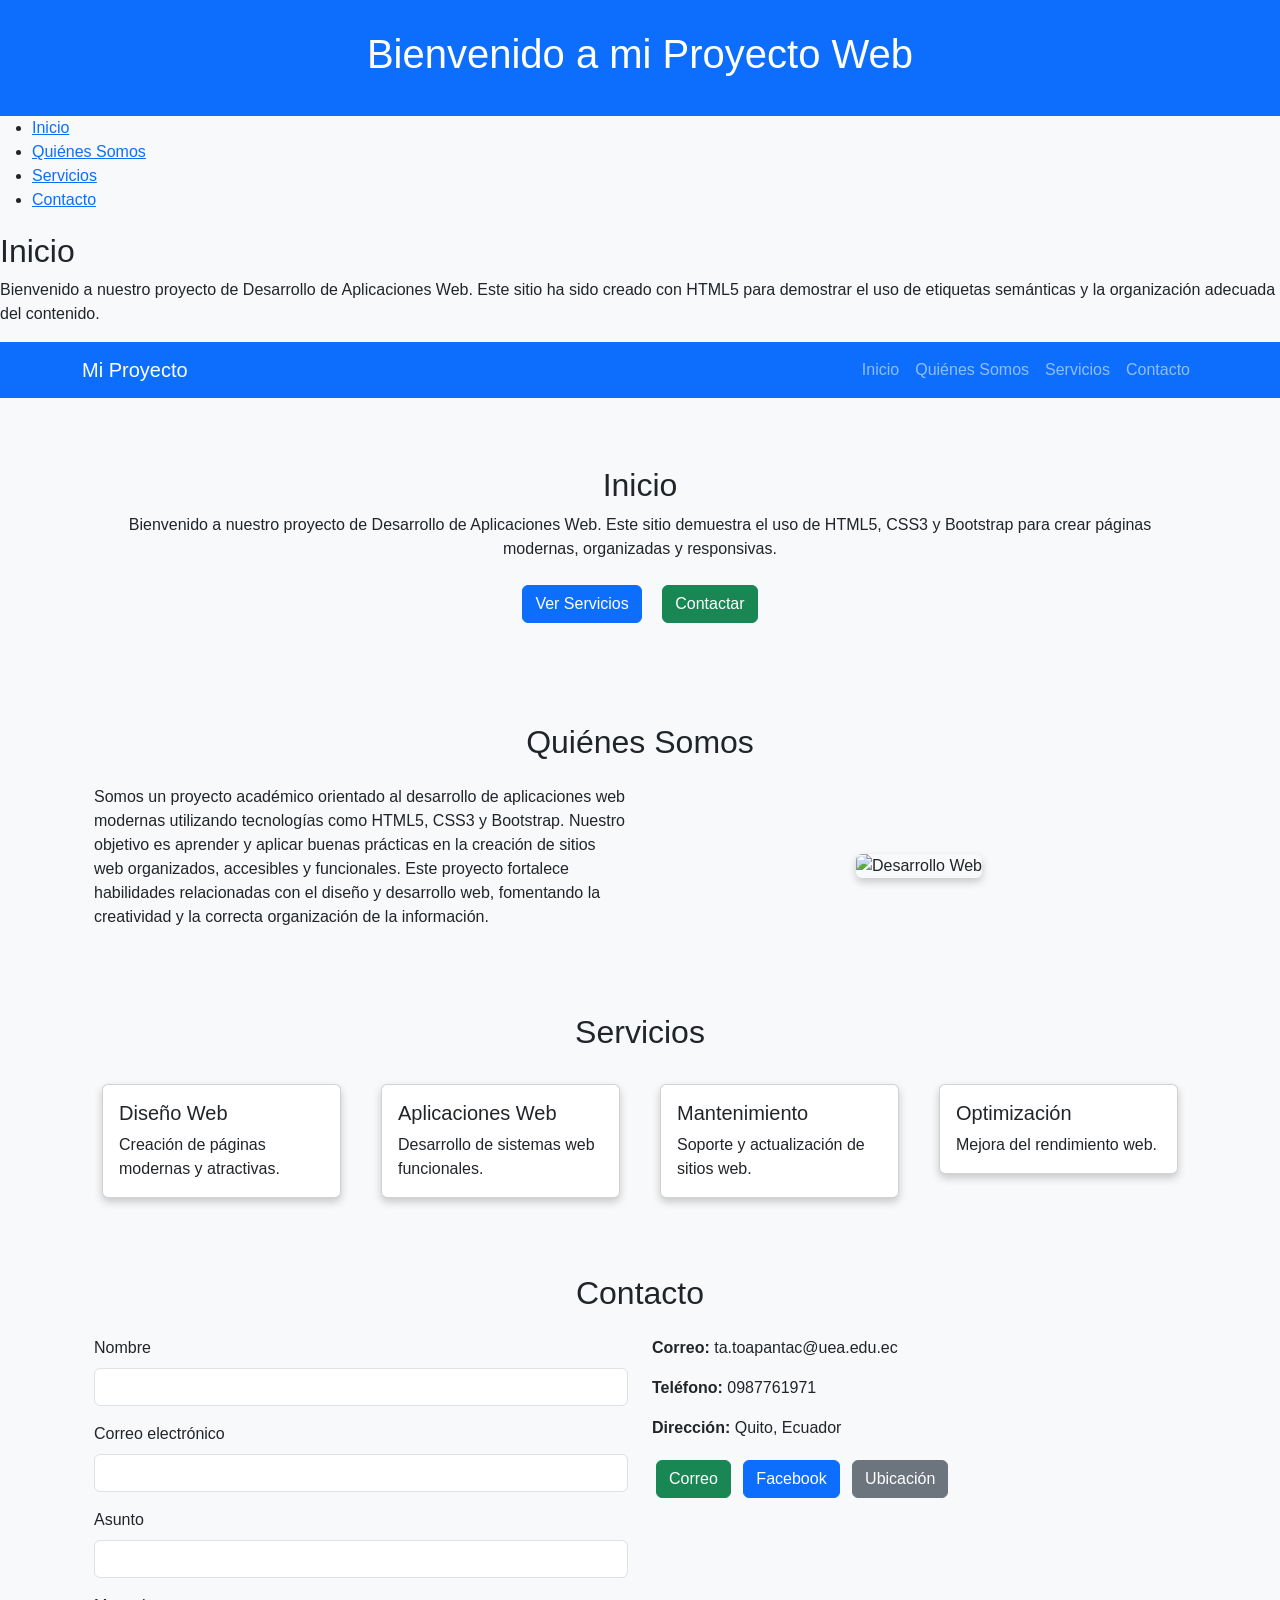
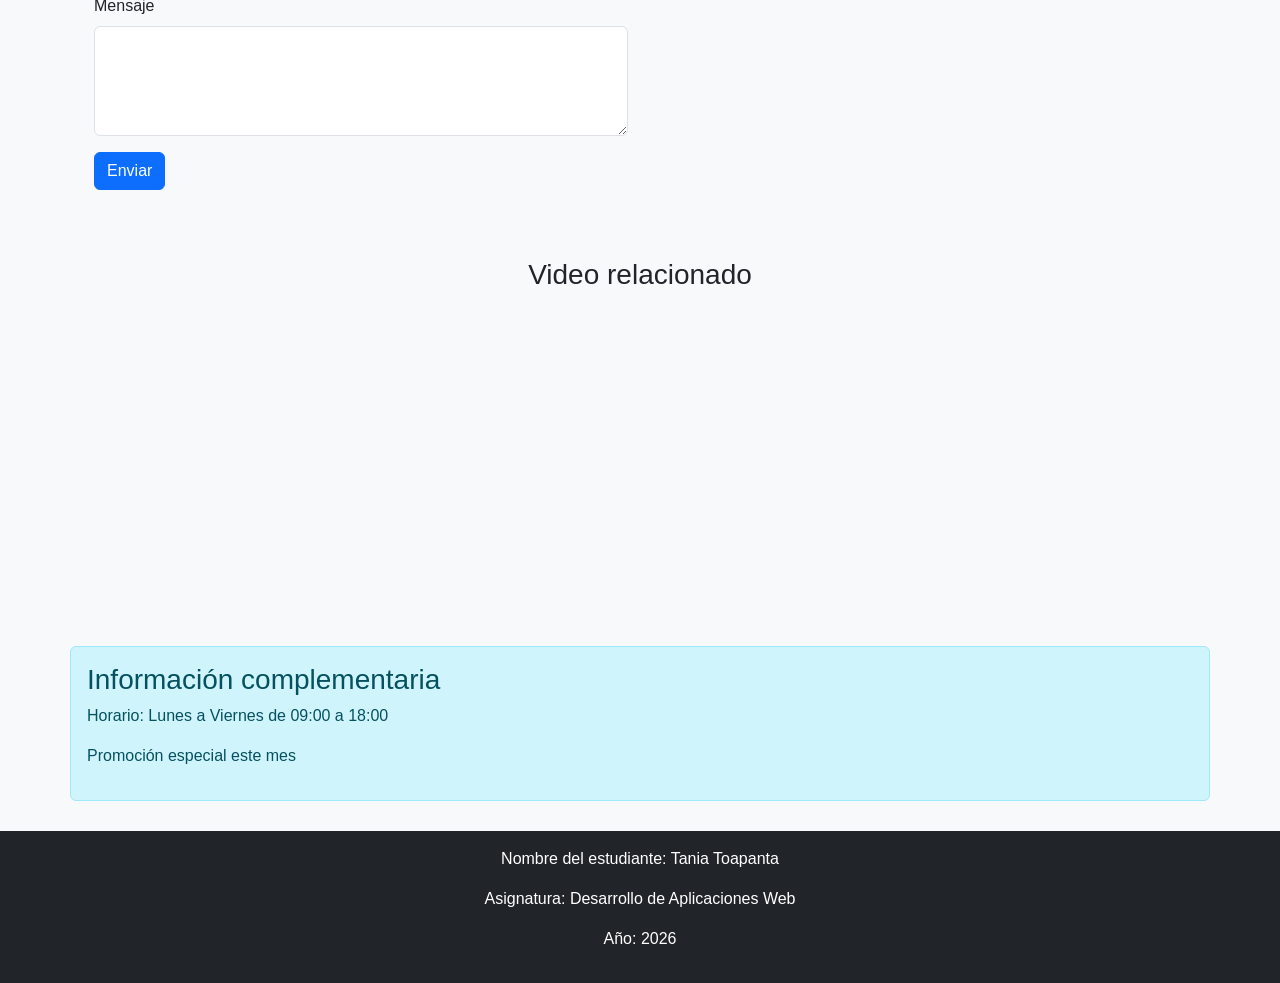
==== index.html @ 62715b33 "Agregar video, aside y footer" ====
<!DOCTYPE html>
<html lang="es">
<head>
    <meta charset="UTF-8">
    <meta name="viewport" content="width=device-width, initial-scale=1.0">
    <title>Desarrollo de Aplicaciones Web</title>

    <!-- Bootstrap CDN -->
    <link href="https://cdn.jsdelivr.net/npm/bootstrap@5.3.3/dist/css/bootstrap.min.css" rel="stylesheet">

    <style>
        body {
            background-color: #f8f9fa;
            font-family: Arial, sans-serif;
        }

        header {
            background-color: #0d6efd;
            color: white;
            text-align: center;
            padding: 30px;
        }

        section {
            margin-top: 20px;
        }

        .sombra {
            box-shadow: 0px 4px 8px rgba(0,0,0,0.2);
        }

        footer {
            margin-top: 30px;
        }

        @media (max-width: 768px) {
            h1 {
                font-size: 1.8rem;
            }

            iframe {
                width: 100%;
                height: auto;
            }
        }
    </style>

</head>

<body>

    <header>
        <h1>Bienvenido a mi Proyecto Web</h1>
    </header>

    <nav>
        <ul>
            <li><a href="#inicio">Inicio</a></li>
            <li><a href="#quienes">Quiénes Somos</a></li>
            <li><a href="#servicios">Servicios</a></li>
            <li><a href="#contacto">Contacto</a></li>
        </ul>
    </nav>

    <main>

        <section id="inicio">
            <h2>Inicio</h2>
            <p>
                Bienvenido a nuestro proyecto de Desarrollo de Aplicaciones Web.
                Este sitio ha sido creado con HTML5 para demostrar el uso de
                etiquetas semánticas y la organización adecuada del contenido.
            </p>
        </section>

    </main>

</body>
</html>
<nav class="navbar navbar-expand-lg navbar-dark bg-primary">
    <div class="container">

        <a class="navbar-brand" href="#">Mi Proyecto</a>

        <button class="navbar-toggler" type="button"
                data-bs-toggle="collapse"
                data-bs-target="#menu">
            <span class="navbar-toggler-icon"></span>
        </button>

        <div class="collapse navbar-collapse" id="menu">

            <ul class="navbar-nav ms-auto">

                <li class="nav-item">
                    <a class="nav-link" href="#inicio">Inicio</a>
                </li>

                <li class="nav-item">
                    <a class="nav-link" href="#quienes">Quiénes Somos</a>
                </li>

                <li class="nav-item">
                    <a class="nav-link" href="#servicios">Servicios</a>
                </li>

                <li class="nav-item">
                    <a class="nav-link" href="#contacto">Contacto</a>
                </li>

            </ul>

        </div>

    </div>
</nav>
<section id="inicio" class="container text-center p-5">

    <h2>Inicio</h2>

    <p>
        Bienvenido a nuestro proyecto de Desarrollo de Aplicaciones Web.
        Este sitio demuestra el uso de HTML5, CSS3 y Bootstrap para crear
        páginas modernas, organizadas y responsivas.
    </p>

    <a href="#servicios" class="btn btn-primary m-2">
        Ver Servicios
    </a>

    <a href="#contacto" class="btn btn-success m-2">
        Contactar
    </a>

</section>
<section id="quienes" class="container p-4">

    <h2 class="text-center mb-4">Quiénes Somos</h2>

    <div class="row align-items-center">

        <div class="col-md-6">

            <article>

                <p>
                    Somos un proyecto académico orientado al desarrollo de
                    aplicaciones web modernas utilizando tecnologías como
                    HTML5, CSS3 y Bootstrap. Nuestro objetivo es aprender
                    y aplicar buenas prácticas en la creación de sitios web
                    organizados, accesibles y funcionales. Este proyecto
                    fortalece habilidades relacionadas con el diseño y
                    desarrollo web, fomentando la creatividad y la correcta
                    organización de la información.
                </p>

            </article>

        </div>

        <div class="col-md-6 text-center">

            <img src="https://images.unsplash.com/photo-1461749280684-dccba630e2f6"
                 alt="Desarrollo Web"
                 class="img-fluid rounded sombra">

        </div>

    </div>

</section>
<section id="servicios" class="container p-4">

    <h2 class="text-center mb-4">Servicios</h2>

    <div class="row">

        <div class="col-md-3">
            <div class="card sombra m-2">
                <div class="card-body">
                    <h5 class="card-title">Diseño Web</h5>
                    <p class="card-text">Creación de páginas modernas y atractivas.</p>
                </div>
            </div>
        </div>

        <div class="col-md-3">
            <div class="card sombra m-2">
                <div class="card-body">
                    <h5 class="card-title">Aplicaciones Web</h5>
                    <p class="card-text">Desarrollo de sistemas web funcionales.</p>
                </div>
            </div>
        </div>

        <div class="col-md-3">
            <div class="card sombra m-2">
                <div class="card-body">
                    <h5 class="card-title">Mantenimiento</h5>
                    <p class="card-text">Soporte y actualización de sitios web.</p>
                </div>
            </div>
        </div>

        <div class="col-md-3">
            <div class="card sombra m-2">
                <div class="card-body">
                    <h5 class="card-title">Optimización</h5>
                    <p class="card-text">Mejora del rendimiento web.</p>
                </div>
            </div>
        </div>

    </div>

</section>
<section id="contacto" class="container p-4">

    <h2 class="text-center mb-4">Contacto</h2>

    <div class="row">

        <div class="col-md-6">

            <form>

                <div class="mb-3">
                    <label class="form-label">Nombre</label>
                    <input type="text" class="form-control">
                </div>

                <div class="mb-3">
                    <label class="form-label">Correo electrónico</label>
                    <input type="email" class="form-control">
                </div>

                <div class="mb-3">
                    <label class="form-label">Asunto</label>
                    <input type="text" class="form-control">
                </div>

                <div class="mb-3">
                    <label class="form-label">Mensaje</label>
                    <textarea class="form-control" rows="4"></textarea>
                </div>

                <button class="btn btn-primary">Enviar</button>

            </form>

        </div>

        <div class="col-md-6">

            <p><strong>Correo:</strong> ta.toapantac@uea.edu.ec</p>
            <p><strong>Teléfono:</strong> 0987761971</p>
            <p><strong>Dirección:</strong> Quito, Ecuador</p>

            <a class="btn btn-success m-1" href="mailto:ta.toapantac@uea.edu.ec">Correo</a>
            <a class="btn btn-primary m-1" href="https://facebook.com" target="_blank">Facebook</a>
            <a class="btn btn-secondary m-1" href="https://maps.google.com" target="_blank">Ubicación</a>

        </div>

    </div>

</section>
<section class="container p-4">

    <h3 class="text-center">Video relacionado</h3>

    <div class="text-center">

        <iframe width="560" height="315"
            src="https://www.youtube.com/embed/UB1O30fR-EE"
            allowfullscreen>
        </iframe>

    </div>

</section>

<aside class="container alert alert-info">
    <h3>Información complementaria</h3>
    <p>Horario: Lunes a Viernes de 09:00 a 18:00</p>
    <p>Promoción especial este mes</p>
</aside>

<footer class="bg-dark text-white text-center p-3">
    <p>Nombre del estudiante: Tania Toapanta</p>
    <p>Asignatura: Desarrollo de Aplicaciones Web</p>
    <p>Año: 2026</p>
</footer>
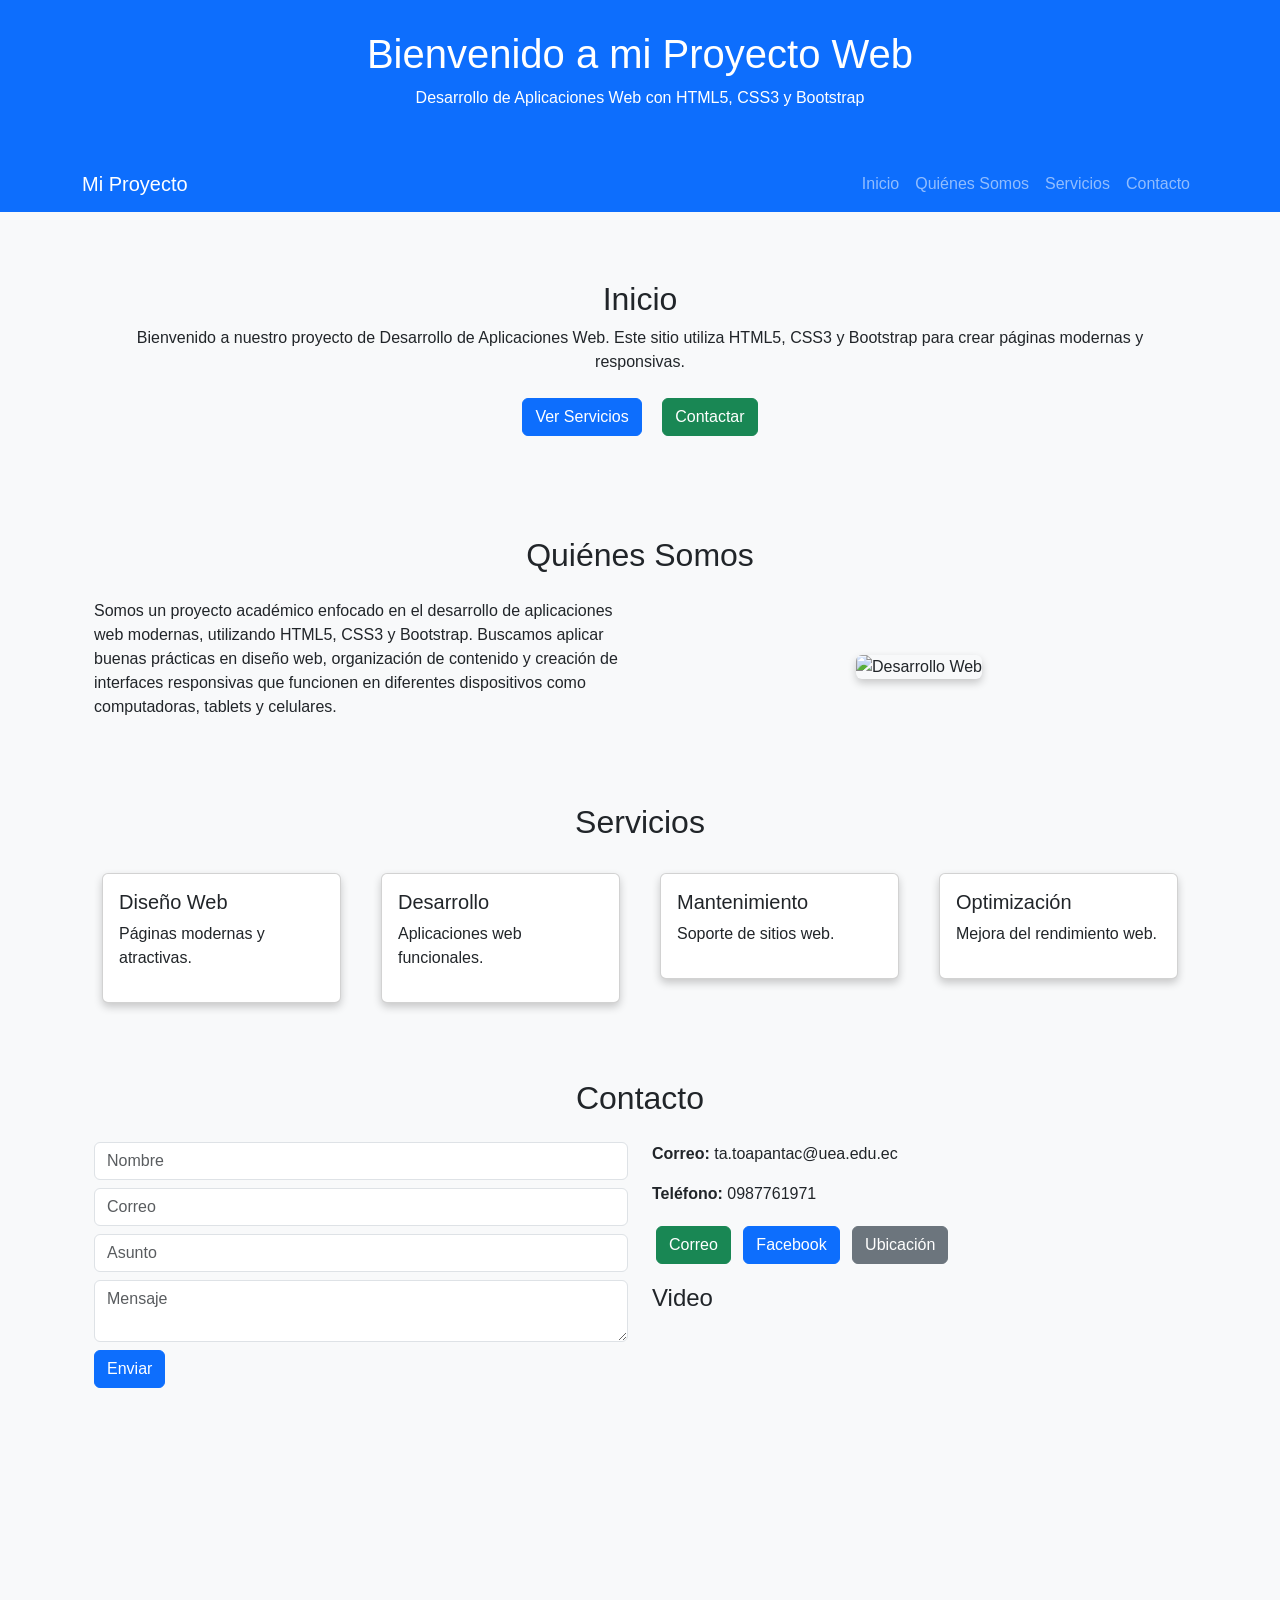
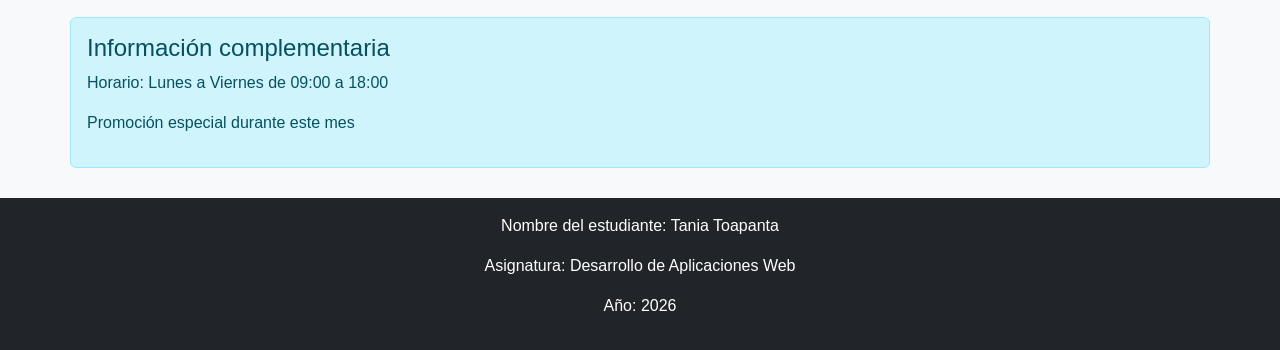
==== commit c9b607b1: "Cambios agregados" ====
--- a/index.html
+++ b/index.html
@@ -29,6 +29,11 @@
             box-shadow: 0px 4px 8px rgba(0,0,0,0.2);
         }
 
+        .card:hover {
+            transform: scale(1.03);
+            transition: 0.3s;
+        }
+
         footer {
             margin-top: 30px;
         }
@@ -44,52 +49,27 @@
             }
         }
     </style>
-
 </head>
 
 <body>
 
-    <header>
-        <h1>Bienvenido a mi Proyecto Web</h1>
-    </header>
-
-    <nav>
-        <ul>
-            <li><a href="#inicio">Inicio</a></li>
-            <li><a href="#quienes">Quiénes Somos</a></li>
-            <li><a href="#servicios">Servicios</a></li>
-            <li><a href="#contacto">Contacto</a></li>
-        </ul>
-    </nav>
-
-    <main>
-
-        <section id="inicio">
-            <h2>Inicio</h2>
-            <p>
-                Bienvenido a nuestro proyecto de Desarrollo de Aplicaciones Web.
-                Este sitio ha sido creado con HTML5 para demostrar el uso de
-                etiquetas semánticas y la organización adecuada del contenido.
-            </p>
-        </section>
-
-    </main>
-
-</body>
-</html>
+<!-- HEADER -->
+<header>
+    <h1>Bienvenido a mi Proyecto Web</h1>
+    <p>Desarrollo de Aplicaciones Web con HTML5, CSS3 y Bootstrap</p>
+</header>
+
+<!-- NAVBAR -->
 <nav class="navbar navbar-expand-lg navbar-dark bg-primary">
     <div class="container">
 
         <a class="navbar-brand" href="#">Mi Proyecto</a>
 
-        <button class="navbar-toggler" type="button"
-                data-bs-toggle="collapse"
-                data-bs-target="#menu">
+        <button class="navbar-toggler" type="button" data-bs-toggle="collapse" data-bs-target="#menu">
             <span class="navbar-toggler-icon"></span>
         </button>
 
         <div class="collapse navbar-collapse" id="menu">
-
             <ul class="navbar-nav ms-auto">
 
                 <li class="nav-item">
@@ -109,68 +89,52 @@
                 </li>
 
             </ul>
-
         </div>
 
     </div>
 </nav>
+
+<main>
+
+<!-- INICIO -->
 <section id="inicio" class="container text-center p-5">
-
     <h2>Inicio</h2>
 
     <p>
         Bienvenido a nuestro proyecto de Desarrollo de Aplicaciones Web.
-        Este sitio demuestra el uso de HTML5, CSS3 y Bootstrap para crear
-        páginas modernas, organizadas y responsivas.
+        Este sitio utiliza HTML5, CSS3 y Bootstrap para crear páginas modernas y responsivas.
     </p>
 
-    <a href="#servicios" class="btn btn-primary m-2">
-        Ver Servicios
-    </a>
-
-    <a href="#contacto" class="btn btn-success m-2">
-        Contactar
-    </a>
-
-</section>
+    <a href="#servicios" class="btn btn-primary m-2">Ver Servicios</a>
+    <a href="#contacto" class="btn btn-success m-2">Contactar</a>
+</section>
+
+<!-- QUIÉNES SOMOS -->
 <section id="quienes" class="container p-4">
-
     <h2 class="text-center mb-4">Quiénes Somos</h2>
 
     <div class="row align-items-center">
 
         <div class="col-md-6">
-
-            <article>
-
-                <p>
-                    Somos un proyecto académico orientado al desarrollo de
-                    aplicaciones web modernas utilizando tecnologías como
-                    HTML5, CSS3 y Bootstrap. Nuestro objetivo es aprender
-                    y aplicar buenas prácticas en la creación de sitios web
-                    organizados, accesibles y funcionales. Este proyecto
-                    fortalece habilidades relacionadas con el diseño y
-                    desarrollo web, fomentando la creatividad y la correcta
-                    organización de la información.
-                </p>
-
-            </article>
-
+            <p>
+                Somos un proyecto académico enfocado en el desarrollo de aplicaciones web modernas,
+                utilizando HTML5, CSS3 y Bootstrap. Buscamos aplicar buenas prácticas en diseño web,
+                organización de contenido y creación de interfaces responsivas que funcionen en
+                diferentes dispositivos como computadoras, tablets y celulares.
+            </p>
         </div>
 
         <div class="col-md-6 text-center">
-
             <img src="https://images.unsplash.com/photo-1461749280684-dccba630e2f6"
-                 alt="Desarrollo Web"
-                 class="img-fluid rounded sombra">
-
-        </div>
-
-    </div>
-
-</section>
+                 class="img-fluid rounded sombra"
+                 alt="Desarrollo Web">
+        </div>
+
+    </div>
+</section>
+
+<!-- SERVICIOS -->
 <section id="servicios" class="container p-4">
-
     <h2 class="text-center mb-4">Servicios</h2>
 
     <div class="row">
@@ -178,44 +142,44 @@
         <div class="col-md-3">
             <div class="card sombra m-2">
                 <div class="card-body">
-                    <h5 class="card-title">Diseño Web</h5>
-                    <p class="card-text">Creación de páginas modernas y atractivas.</p>
-                </div>
-            </div>
-        </div>
-
-        <div class="col-md-3">
-            <div class="card sombra m-2">
-                <div class="card-body">
-                    <h5 class="card-title">Aplicaciones Web</h5>
-                    <p class="card-text">Desarrollo de sistemas web funcionales.</p>
-                </div>
-            </div>
-        </div>
-
-        <div class="col-md-3">
-            <div class="card sombra m-2">
-                <div class="card-body">
-                    <h5 class="card-title">Mantenimiento</h5>
-                    <p class="card-text">Soporte y actualización de sitios web.</p>
-                </div>
-            </div>
-        </div>
-
-        <div class="col-md-3">
-            <div class="card sombra m-2">
-                <div class="card-body">
-                    <h5 class="card-title">Optimización</h5>
-                    <p class="card-text">Mejora del rendimiento web.</p>
-                </div>
-            </div>
-        </div>
-
-    </div>
-
-</section>
+                    <h5>Diseño Web</h5>
+                    <p>Páginas modernas y atractivas.</p>
+                </div>
+            </div>
+        </div>
+
+        <div class="col-md-3">
+            <div class="card sombra m-2">
+                <div class="card-body">
+                    <h5>Desarrollo</h5>
+                    <p>Aplicaciones web funcionales.</p>
+                </div>
+            </div>
+        </div>
+
+        <div class="col-md-3">
+            <div class="card sombra m-2">
+                <div class="card-body">
+                    <h5>Mantenimiento</h5>
+                    <p>Soporte de sitios web.</p>
+                </div>
+            </div>
+        </div>
+
+        <div class="col-md-3">
+            <div class="card sombra m-2">
+                <div class="card-body">
+                    <h5>Optimización</h5>
+                    <p>Mejora del rendimiento web.</p>
+                </div>
+            </div>
+        </div>
+
+    </div>
+</section>
+
+<!-- CONTACTO -->
 <section id="contacto" class="container p-4">
-
     <h2 class="text-center mb-4">Contacto</h2>
 
     <div class="row">
@@ -224,25 +188,10 @@
 
             <form>
 
-                <div class="mb-3">
-                    <label class="form-label">Nombre</label>
-                    <input type="text" class="form-control">
-                </div>
-
-                <div class="mb-3">
-                    <label class="form-label">Correo electrónico</label>
-                    <input type="email" class="form-control">
-                </div>
-
-                <div class="mb-3">
-                    <label class="form-label">Asunto</label>
-                    <input type="text" class="form-control">
-                </div>
-
-                <div class="mb-3">
-                    <label class="form-label">Mensaje</label>
-                    <textarea class="form-control" rows="4"></textarea>
-                </div>
+                <input class="form-control mb-2" placeholder="Nombre">
+                <input class="form-control mb-2" placeholder="Correo">
+                <input class="form-control mb-2" placeholder="Asunto">
+                <textarea class="form-control mb-2" placeholder="Mensaje"></textarea>
 
                 <button class="btn btn-primary">Enviar</button>
 
@@ -254,40 +203,40 @@
 
             <p><strong>Correo:</strong> ta.toapantac@uea.edu.ec</p>
             <p><strong>Teléfono:</strong> 0987761971</p>
-            <p><strong>Dirección:</strong> Quito, Ecuador</p>
 
             <a class="btn btn-success m-1" href="mailto:ta.toapantac@uea.edu.ec">Correo</a>
             <a class="btn btn-primary m-1" href="https://facebook.com" target="_blank">Facebook</a>
             <a class="btn btn-secondary m-1" href="https://maps.google.com" target="_blank">Ubicación</a>
 
-        </div>
-
-    </div>
-
-</section>
-<section class="container p-4">
-
-    <h3 class="text-center">Video relacionado</h3>
-
-    <div class="text-center">
-
-        <iframe width="560" height="315"
-            src="https://www.youtube.com/embed/UB1O30fR-EE"
-            allowfullscreen>
-        </iframe>
-
-    </div>
-
-</section>
-
-<aside class="container alert alert-info">
-    <h3>Información complementaria</h3>
+            <h4 class="mt-3">Video</h4>
+
+            <iframe width="100%" height="250"
+                src="https://www.youtube.com/embed/UB1O30fR-EE"
+                allowfullscreen>
+            </iframe>
+
+        </div>
+
+    </div>
+</section>
+
+</main>
+
+<!-- ASIDE -->
+<aside class="container alert alert-info mt-3">
+    <h4>Información complementaria</h4>
     <p>Horario: Lunes a Viernes de 09:00 a 18:00</p>
-    <p>Promoción especial este mes</p>
+    <p>Promoción especial durante este mes</p>
 </aside>
 
+<!-- FOOTER -->
 <footer class="bg-dark text-white text-center p-3">
     <p>Nombre del estudiante: Tania Toapanta</p>
     <p>Asignatura: Desarrollo de Aplicaciones Web</p>
     <p>Año: 2026</p>
 </footer>
+
+<script src="https://cdn.jsdelivr.net/npm/bootstrap@5.3.3/dist/js/bootstrap.bundle.min.js"></script>
+
+</body>
+</html>
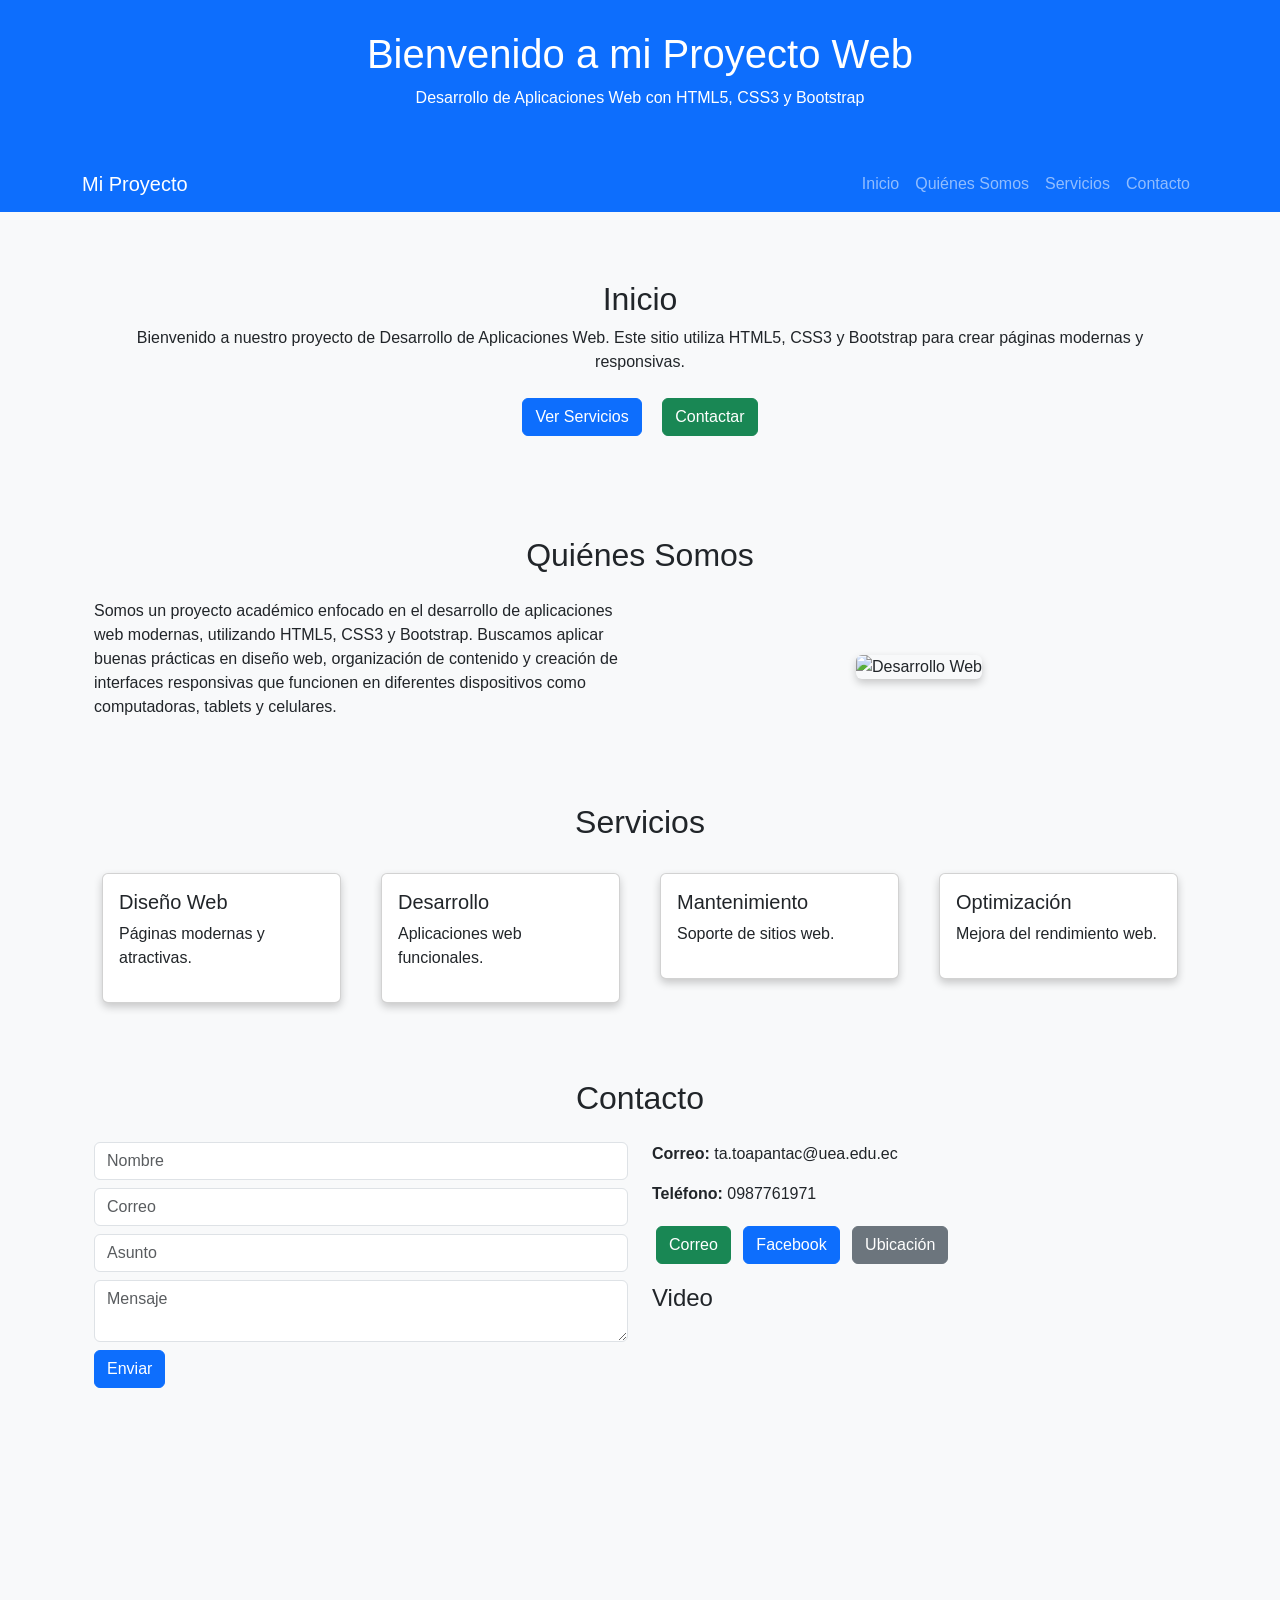
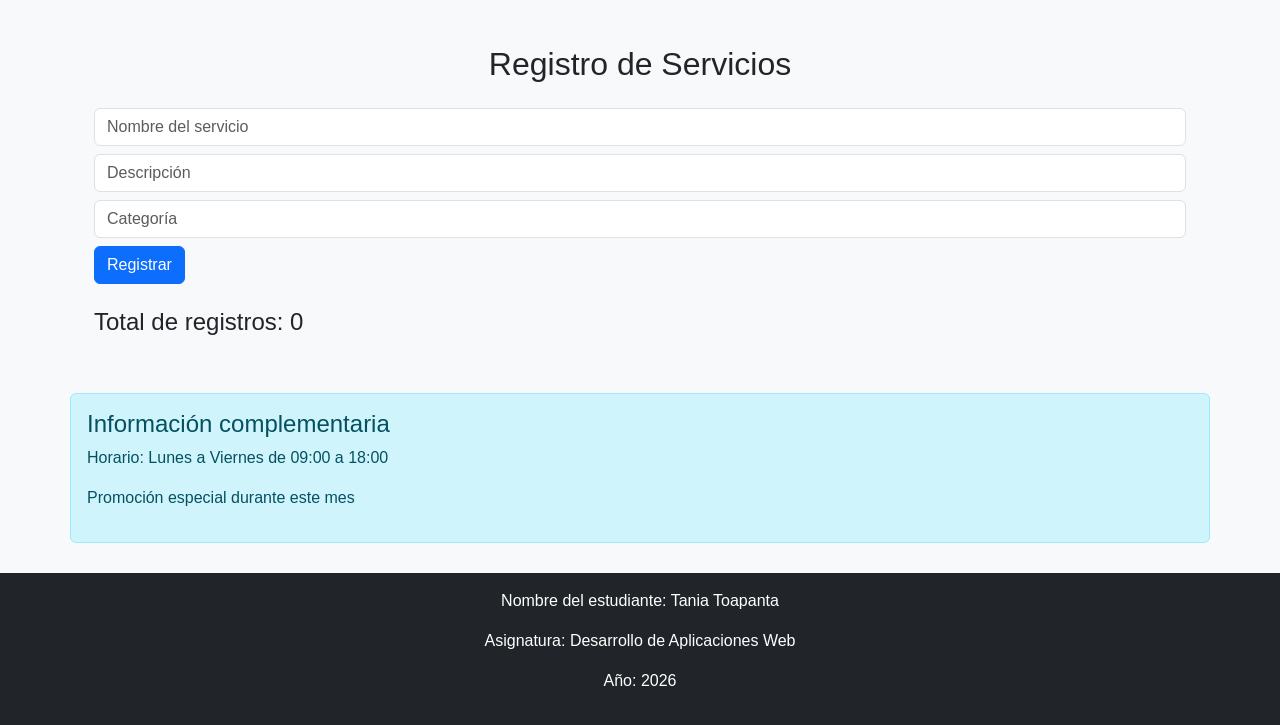
==== commit 01e966dc: "Se crea archivo JavaScript externo" ====
--- a/index.html
+++ b/index.html
@@ -220,6 +220,44 @@
     </div>
 </section>
 
+<!-- REGISTRO DE SERVICIOS -->
+<section class="container p-4">
+    <h2 class="text-center mb-4">Registro de Servicios</h2>
+
+    <form id="formServicio">
+
+        <input type="text"
+               id="nombre"
+               class="form-control mb-2"
+               placeholder="Nombre del servicio">
+
+        <input type="text"
+               id="descripcion"
+               class="form-control mb-2"
+               placeholder="Descripción">
+
+        <input type="text"
+               id="categoria"
+               class="form-control mb-2"
+               placeholder="Categoría">
+
+        <button class="btn btn-primary">
+            Registrar
+        </button>
+
+    </form>
+
+    <div id="mensaje" class="mt-3"></div>
+
+    <h4 class="mt-4">
+        Total de registros:
+        <span id="total">0</span>
+    </h4>
+
+    <div id="listaServicios" class="mt-3"></div>
+
+</section>
+
 </main>
 
 <!-- ASIDE -->
@@ -238,5 +276,7 @@
 
 <script src="https://cdn.jsdelivr.net/npm/bootstrap@5.3.3/dist/js/bootstrap.bundle.min.js"></script>
 
+<script src="script.js"></script>
+
 </body>
 </html>
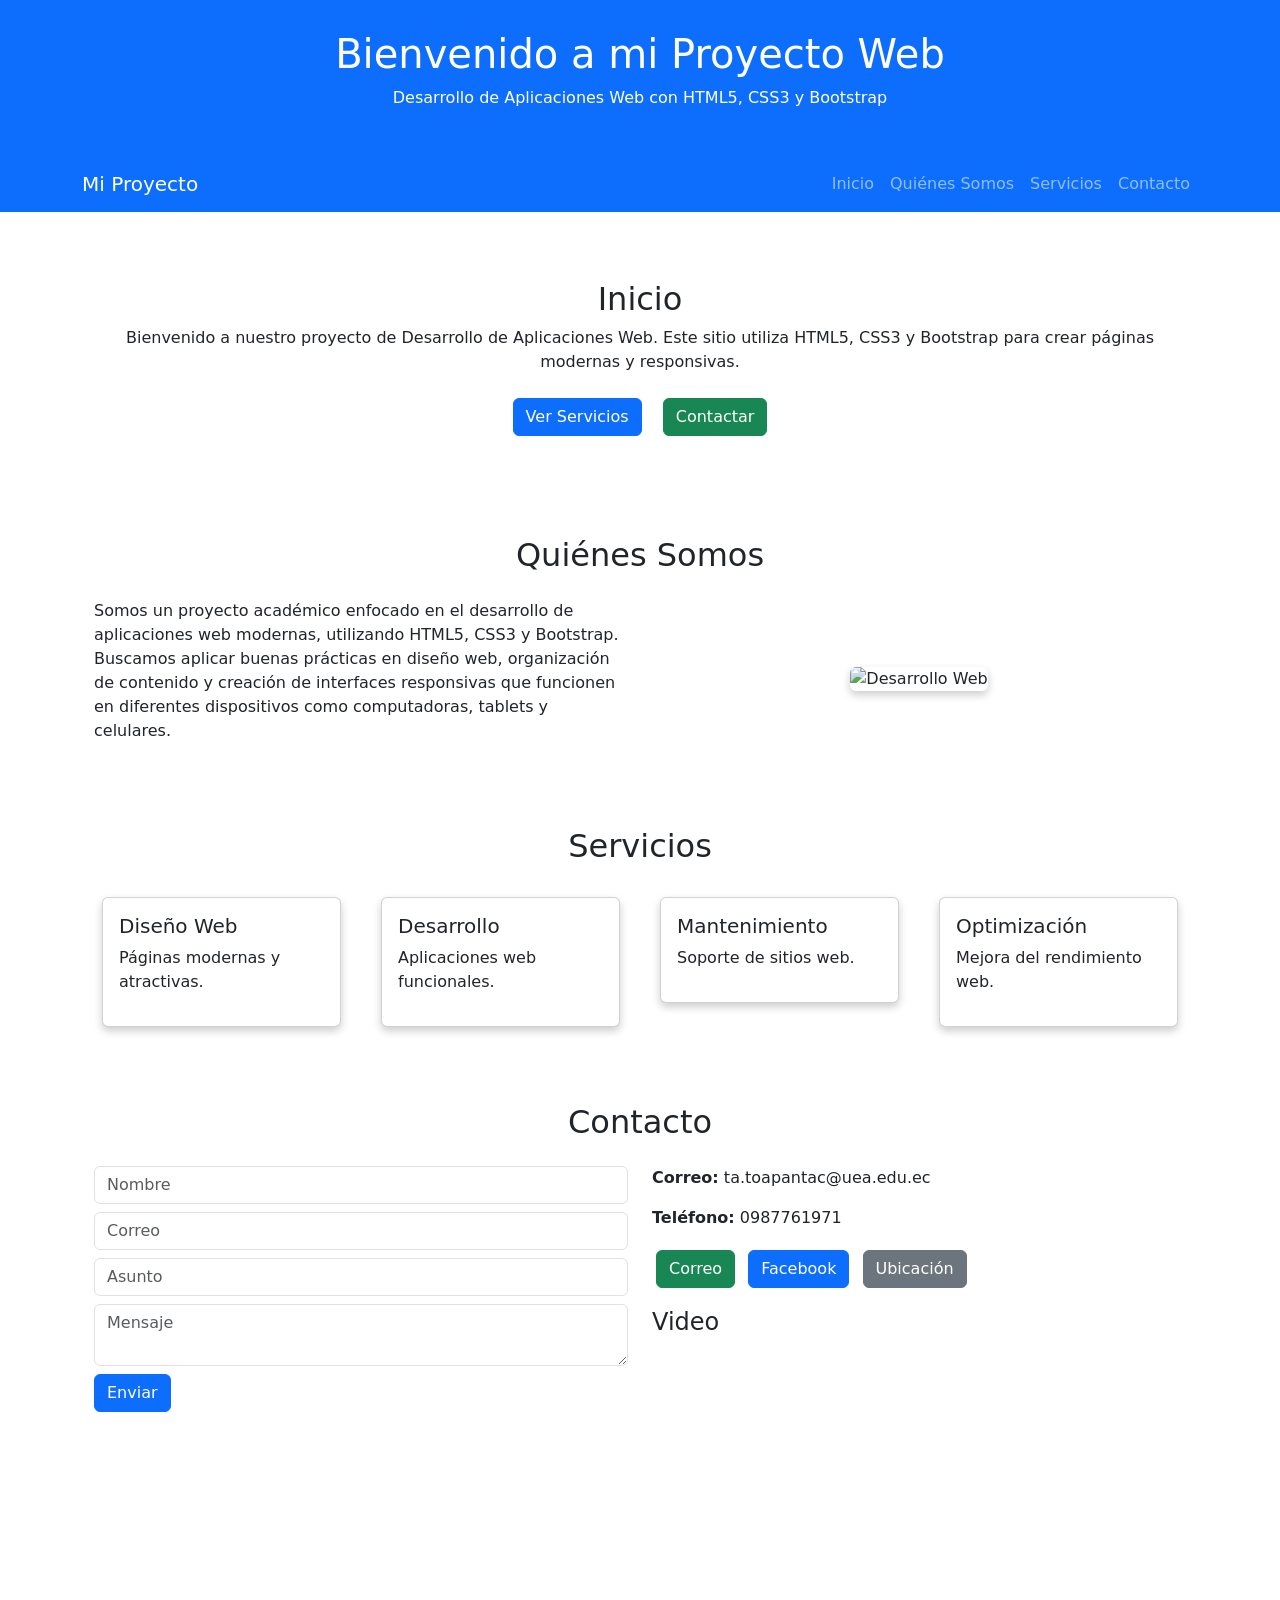
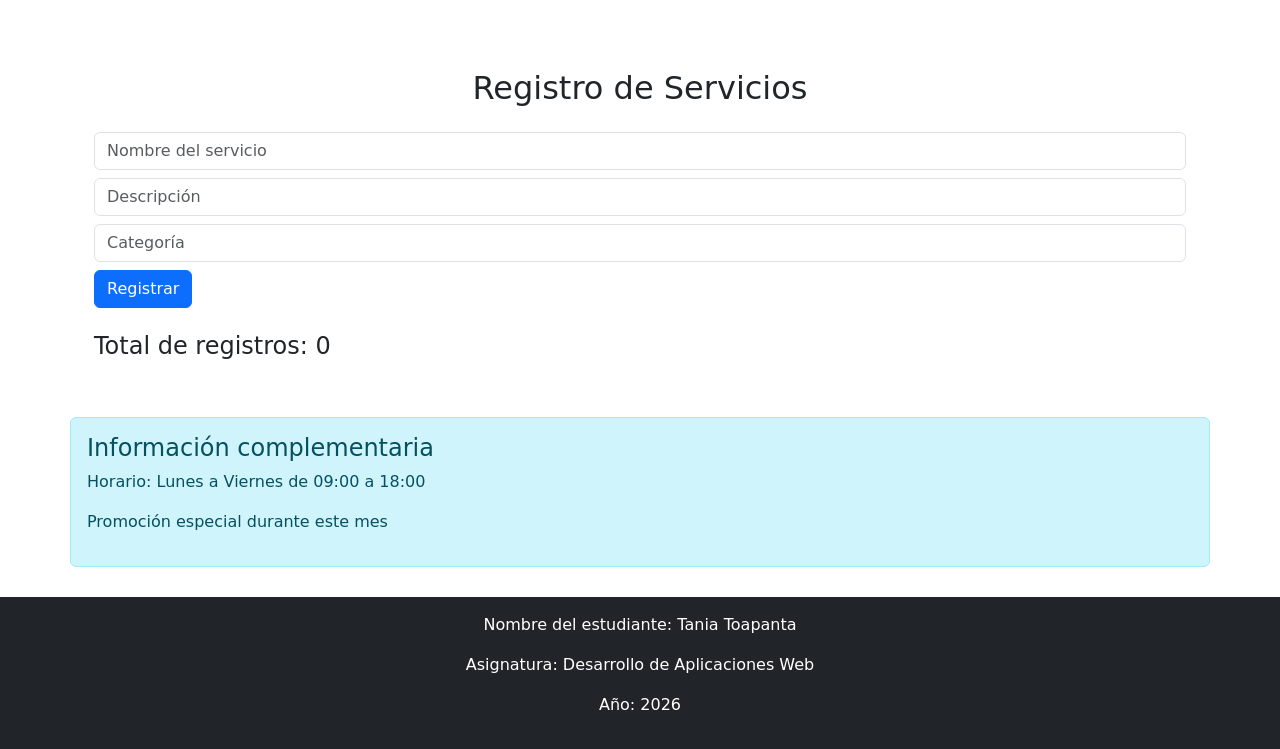
==== commit af94a4e3: "Separa los estilos CSS en el archivo style.css" ====
--- a/index.html
+++ b/index.html
@@ -7,48 +7,8 @@
 
     <!-- Bootstrap CDN -->
     <link href="https://cdn.jsdelivr.net/npm/bootstrap@5.3.3/dist/css/bootstrap.min.css" rel="stylesheet">
-
-    <style>
-        body {
-            background-color: #f8f9fa;
-            font-family: Arial, sans-serif;
-        }
-
-        header {
-            background-color: #0d6efd;
-            color: white;
-            text-align: center;
-            padding: 30px;
-        }
-
-        section {
-            margin-top: 20px;
-        }
-
-        .sombra {
-            box-shadow: 0px 4px 8px rgba(0,0,0,0.2);
-        }
-
-        .card:hover {
-            transform: scale(1.03);
-            transition: 0.3s;
-        }
-
-        footer {
-            margin-top: 30px;
-        }
-
-        @media (max-width: 768px) {
-            h1 {
-                font-size: 1.8rem;
-            }
-
-            iframe {
-                width: 100%;
-                height: auto;
-            }
-        }
-    </style>
+    <link rel="stylesheet" href="style.css">
+
 </head>
 
 <body>
--- a/style.css
+++ b/style.css
@@ -0,0 +1,42 @@
+    <style>
+        body {
+            background-color: #f8f9fa;
+            font-family: Arial, sans-serif;
+        }
+
+        header {
+            background-color: #0d6efd;
+            color: white;
+            text-align: center;
+            padding: 30px;
+        }
+
+        section {
+            margin-top: 20px;
+        }
+
+        .sombra {
+            box-shadow: 0px 4px 8px rgba(0,0,0,0.2);
+        }
+
+        .card:hover {
+            transform: scale(1.03);
+            transition: 0.3s;
+        }
+
+        footer {
+            margin-top: 30px;
+        }
+
+        @media (max-width: 768px) {
+            h1 {
+                font-size: 1.8rem;
+            }
+
+            iframe {
+                width: 100%;
+                height: auto;
+            }
+        }
+    </style>
+    
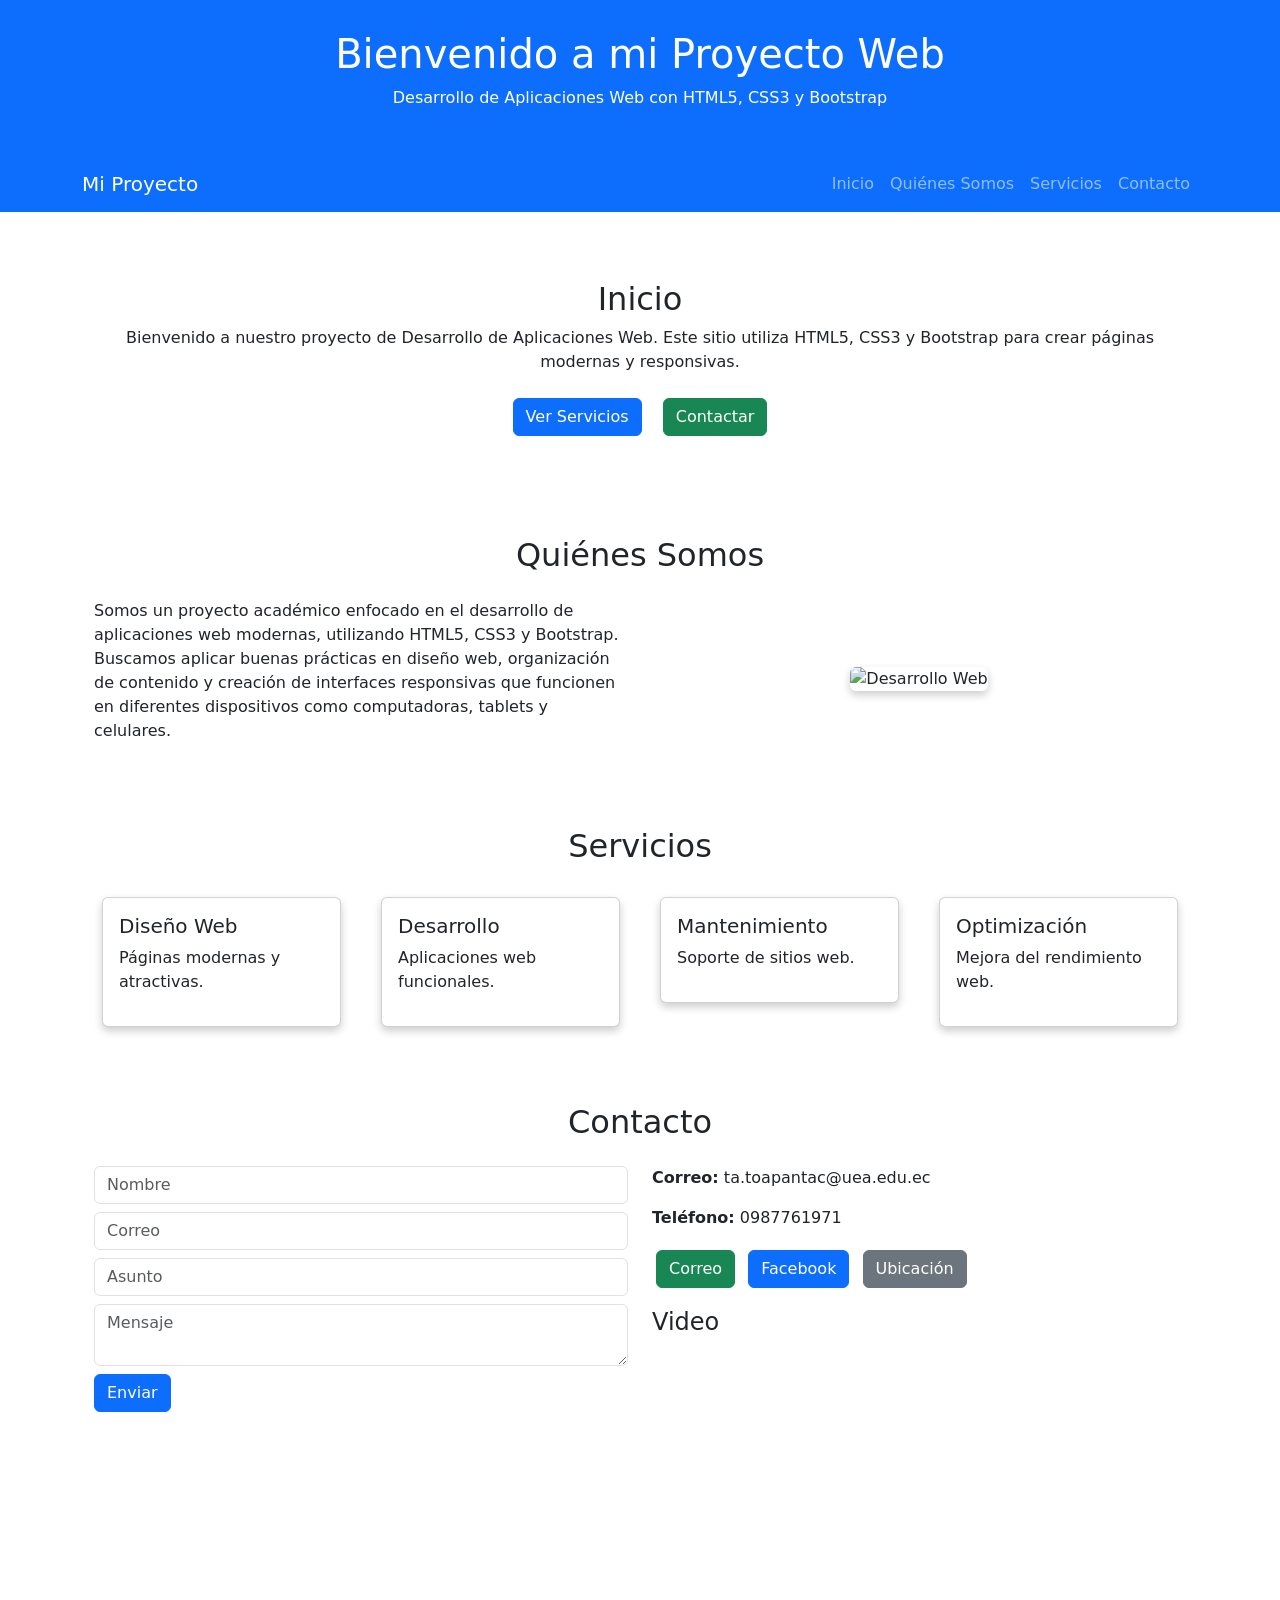
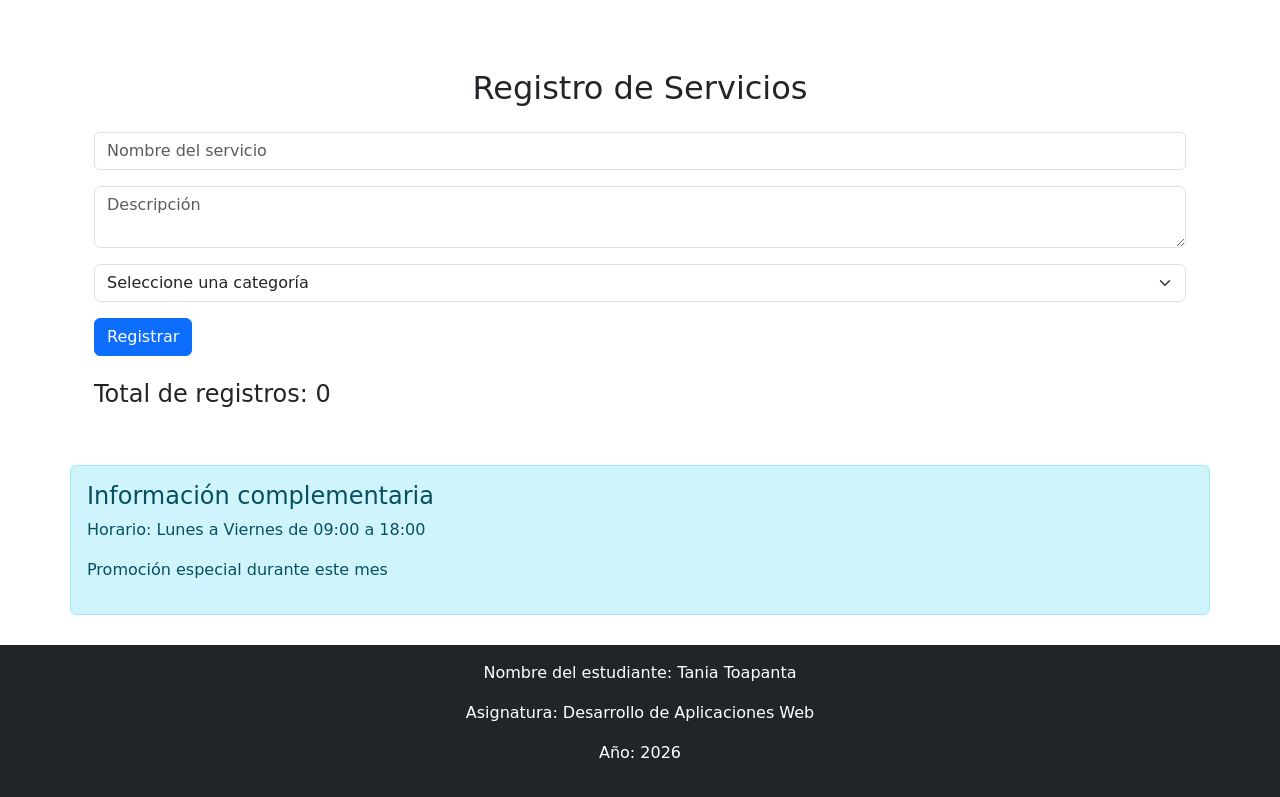
==== commit 0992af04: "Actualizamos el formulario incorporando mensajes de validación" ====
--- a/index.html
+++ b/index.html
@@ -186,20 +186,49 @@
 
     <form id="formServicio">
 
-        <input type="text"
-               id="nombre"
-               class="form-control mb-2"
-               placeholder="Nombre del servicio">
-
-        <input type="text"
-               id="descripcion"
-               class="form-control mb-2"
-               placeholder="Descripción">
-
-        <input type="text"
-               id="categoria"
-               class="form-control mb-2"
-               placeholder="Categoría">
+        <div class="mb-3">
+
+            <input
+                type="text"
+                id="nombre"
+                class="form-control"
+                placeholder="Nombre del servicio">
+
+        <div id="errorNombre" class="invalid-feedback"></div>
+
+    </div>
+
+        <div class="mb-3">
+
+            <textarea
+                id="descripcion"
+                class="form-control"
+                placeholder="Descripción"></textarea>
+
+        <div id="errorDescripcion"
+                class="invalid-feedback"></div>
+
+    </div>
+
+        <div class="mb-3">
+
+             <select id="categoria" class="form-select">
+
+                <option value="">Seleccione una categoría</option>
+
+                <option>Diseño Web</option>
+
+                <option>Desarrollo</option>
+
+                <option>Mantenimiento</option>
+
+                <option>Optimización</option>
+
+        </select>
+
+        <div id="errorCategoria" class="invalid-feedback"></div>
+
+    </div>
 
         <button class="btn btn-primary">
             Registrar
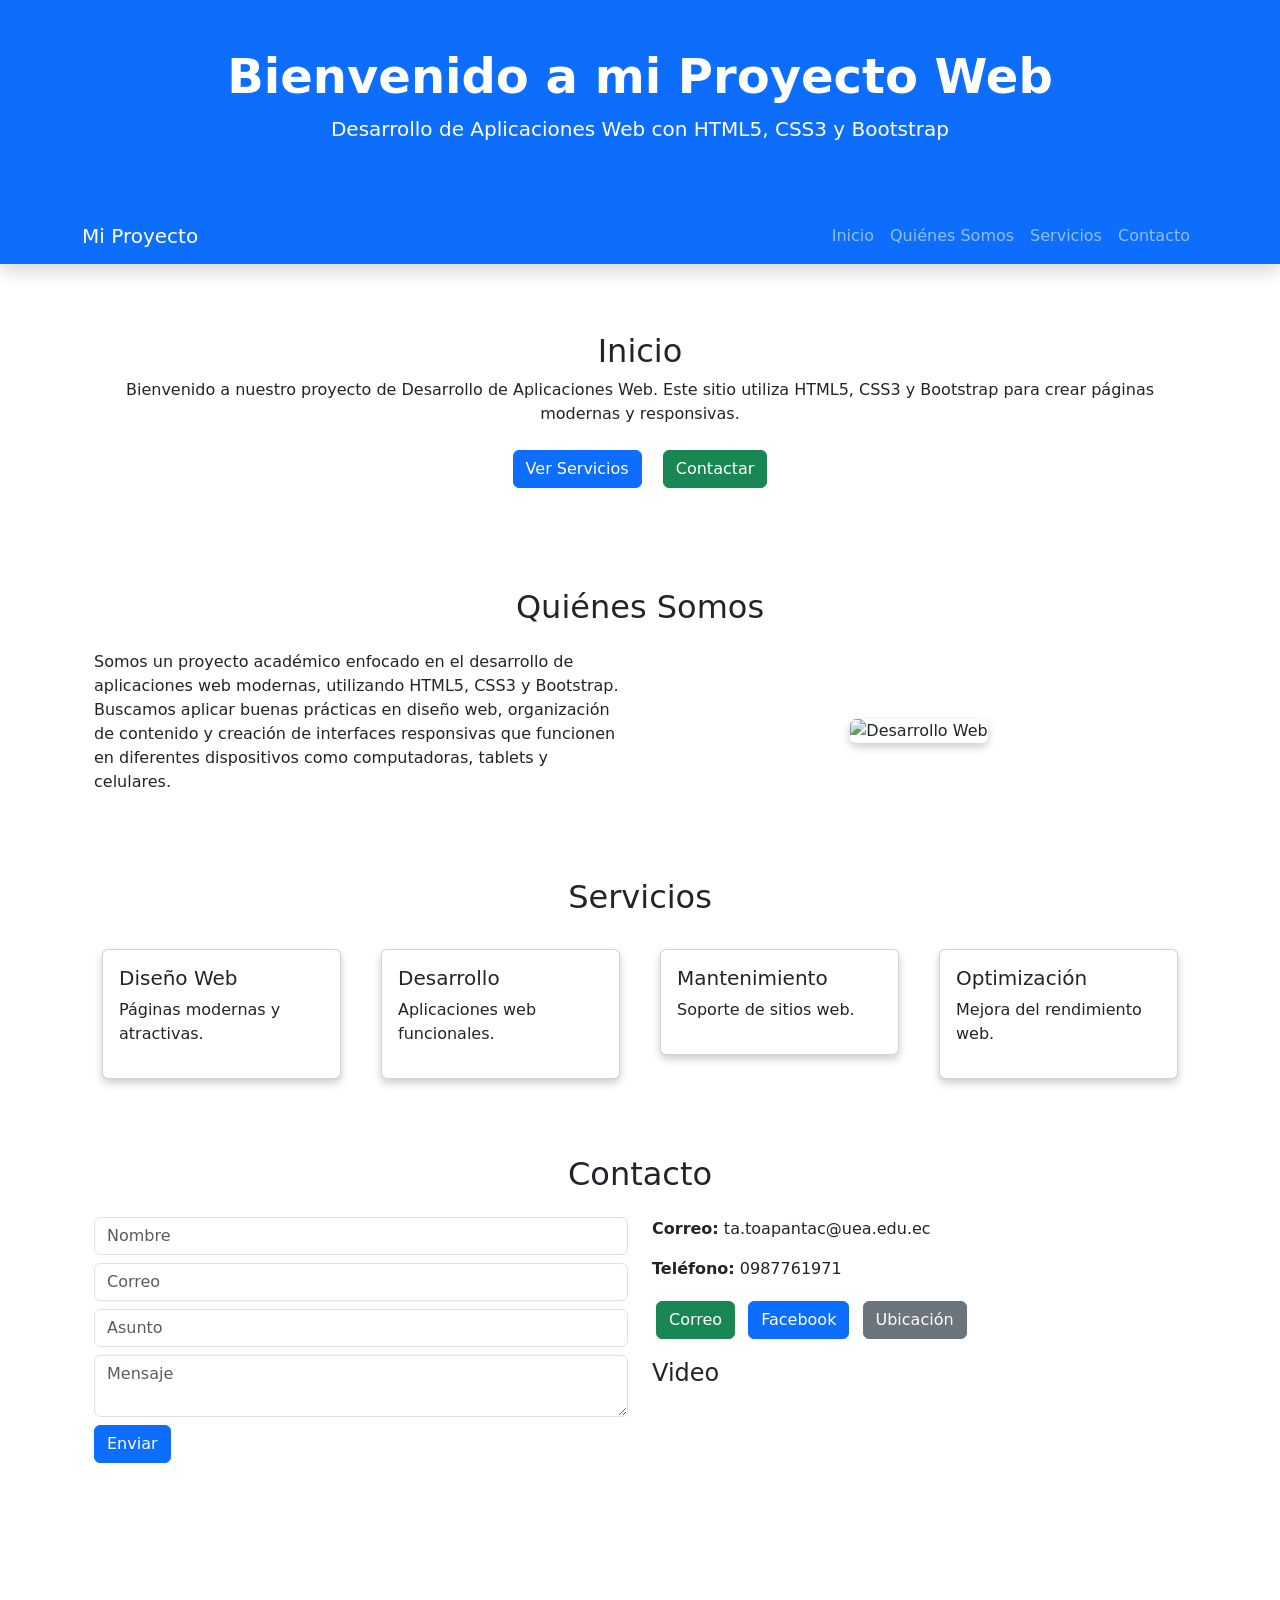
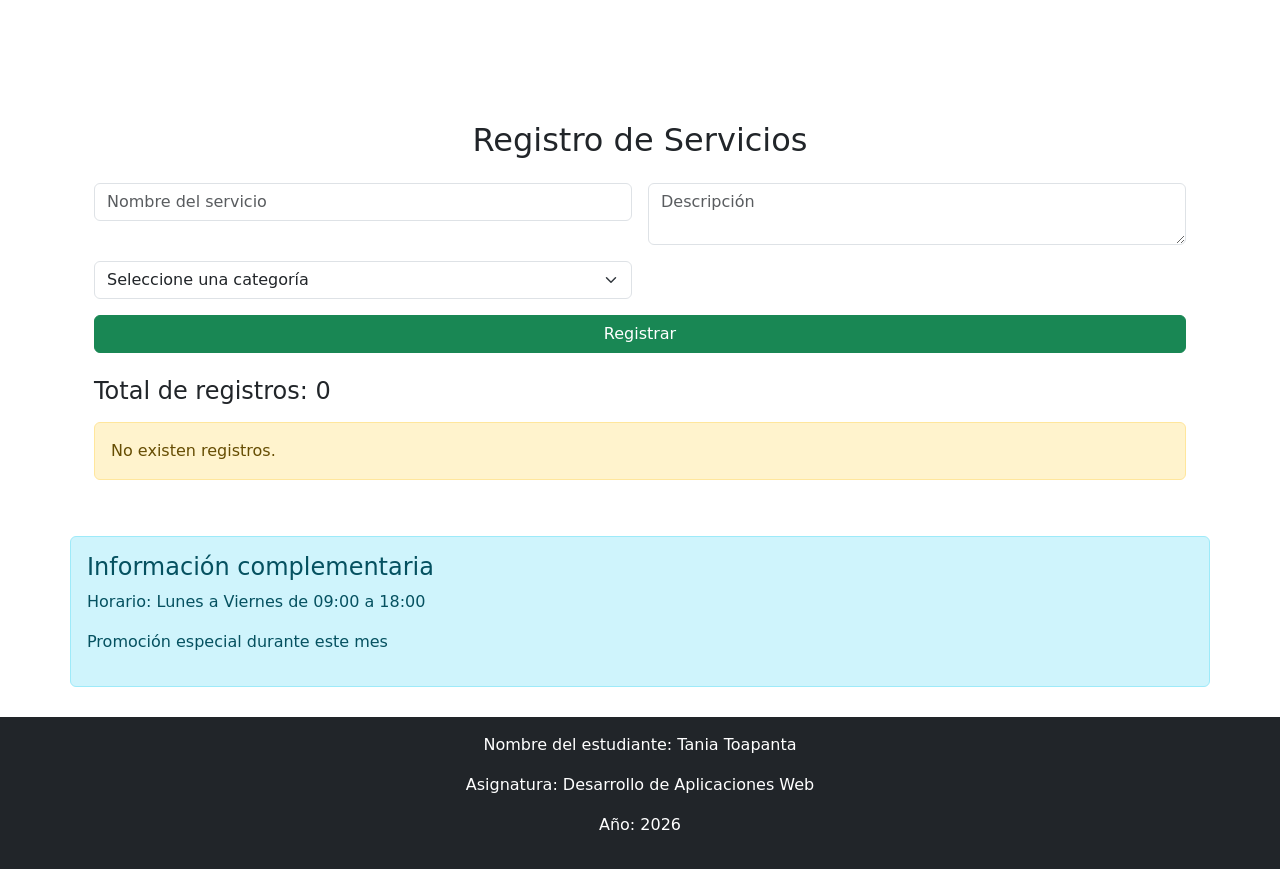
==== commit 1512edbd: "Agrega un modal Bootstrap para mostrar información adicional" ====
--- a/index.html
+++ b/index.html
@@ -13,14 +13,21 @@
 
 <body>
 
+<!-- PLANTILLA BASE (base.html) -->
+ <!-- ENCABEZADO REUTILIZABLE -->
 <!-- HEADER -->
-<header>
-    <h1>Bienvenido a mi Proyecto Web</h1>
-    <p>Desarrollo de Aplicaciones Web con HTML5, CSS3 y Bootstrap</p>
+<header class="bg-primary text-white text-center py-5 shadow">
+    <div class="container">
+        <h1 class="display-5 fw-bold">Bienvenido a mi Proyecto Web</h1>
+        <p class="lead">
+            Desarrollo de Aplicaciones Web con HTML5, CSS3 y Bootstrap
+        </p>
+    </div>
 </header>
 
+<!-- MENÚ DE NAVEGACIÓN -->
 <!-- NAVBAR -->
-<nav class="navbar navbar-expand-lg navbar-dark bg-primary">
+<nav class="navbar navbar-expand-lg navbar-dark bg-primary shadow sticky-top">
     <div class="container">
 
         <a class="navbar-brand" href="#">Mi Proyecto</a>
@@ -53,6 +60,8 @@
 
     </div>
 </nav>
+
+<!-- CONTENIDO DINÁMICO -->
 
 <main>
 
@@ -184,9 +193,9 @@
 <section class="container p-4">
     <h2 class="text-center mb-4">Registro de Servicios</h2>
 
-    <form id="formServicio">
-
-        <div class="mb-3">
+    <form id="formServicio" class="row g-3">
+
+        <div class="col-md-6">
 
             <input
                 type="text"
@@ -198,7 +207,7 @@
 
     </div>
 
-        <div class="mb-3">
+        <div class="col-md-6">
 
             <textarea
                 id="descripcion"
@@ -210,7 +219,7 @@
 
     </div>
 
-        <div class="mb-3">
+        <div class="col-md-6">
 
              <select id="categoria" class="form-select">
 
@@ -230,9 +239,11 @@
 
     </div>
 
-        <button class="btn btn-primary">
+         <div class="col-12">
+         <button class="btn btn-success w-100">
             Registrar
         </button>
+    </div>
 
     </form>
 
@@ -243,6 +254,7 @@
         <span id="total">0</span>
     </h4>
 
+    <!-- CONTENIDO DINÁMICO GENERADO DESDE JAVASCRIPT -->
     <div id="listaServicios" class="mt-3"></div>
 
 </section>
@@ -256,6 +268,40 @@
     <p>Promoción especial durante este mes</p>
 </aside>
 
+<!-- MODAL BOOTSTRAP -->
+<div class="modal fade" id="modalInfo" tabindex="-1" aria-labelledby="modalInfoLabel" aria-hidden="true">
+    <div class="modal-dialog">
+        <div class="modal-content">
+
+            <div class="modal-header bg-primary text-white">
+                <h5 class="modal-title" id="modalInfoLabel">
+                    Información del Proyecto
+                </h5>
+                <button type="button" class="btn-close btn-close-white" data-bs-dismiss="modal"></button>
+            </div>
+
+            <div class="modal-body">
+                <p><strong>Proyecto:</strong> Desarrollo de Aplicaciones Web</p>
+                <p><strong>Estudiante:</strong> Tania Toapanta</p>
+                <p><strong>Semana:</strong> 8</p>
+                <p>
+                    Este proyecto utiliza HTML5, CSS3, JavaScript y Bootstrap,
+                    incorporando validaciones dinámicas, renderizado de datos
+                    y una interfaz adaptable a diferentes dispositivos.
+                </p>
+            </div>
+
+            <div class="modal-footer">
+                <button type="button" class="btn btn-secondary" data-bs-dismiss="modal">
+                    Cerrar
+                </button>
+            </div>
+
+        </div>
+    </div>
+</div>
+
+<!-- PIE DE PÁGINA -->
 <!-- FOOTER -->
 <footer class="bg-dark text-white text-center p-3">
     <p>Nombre del estudiante: Tania Toapanta</p>
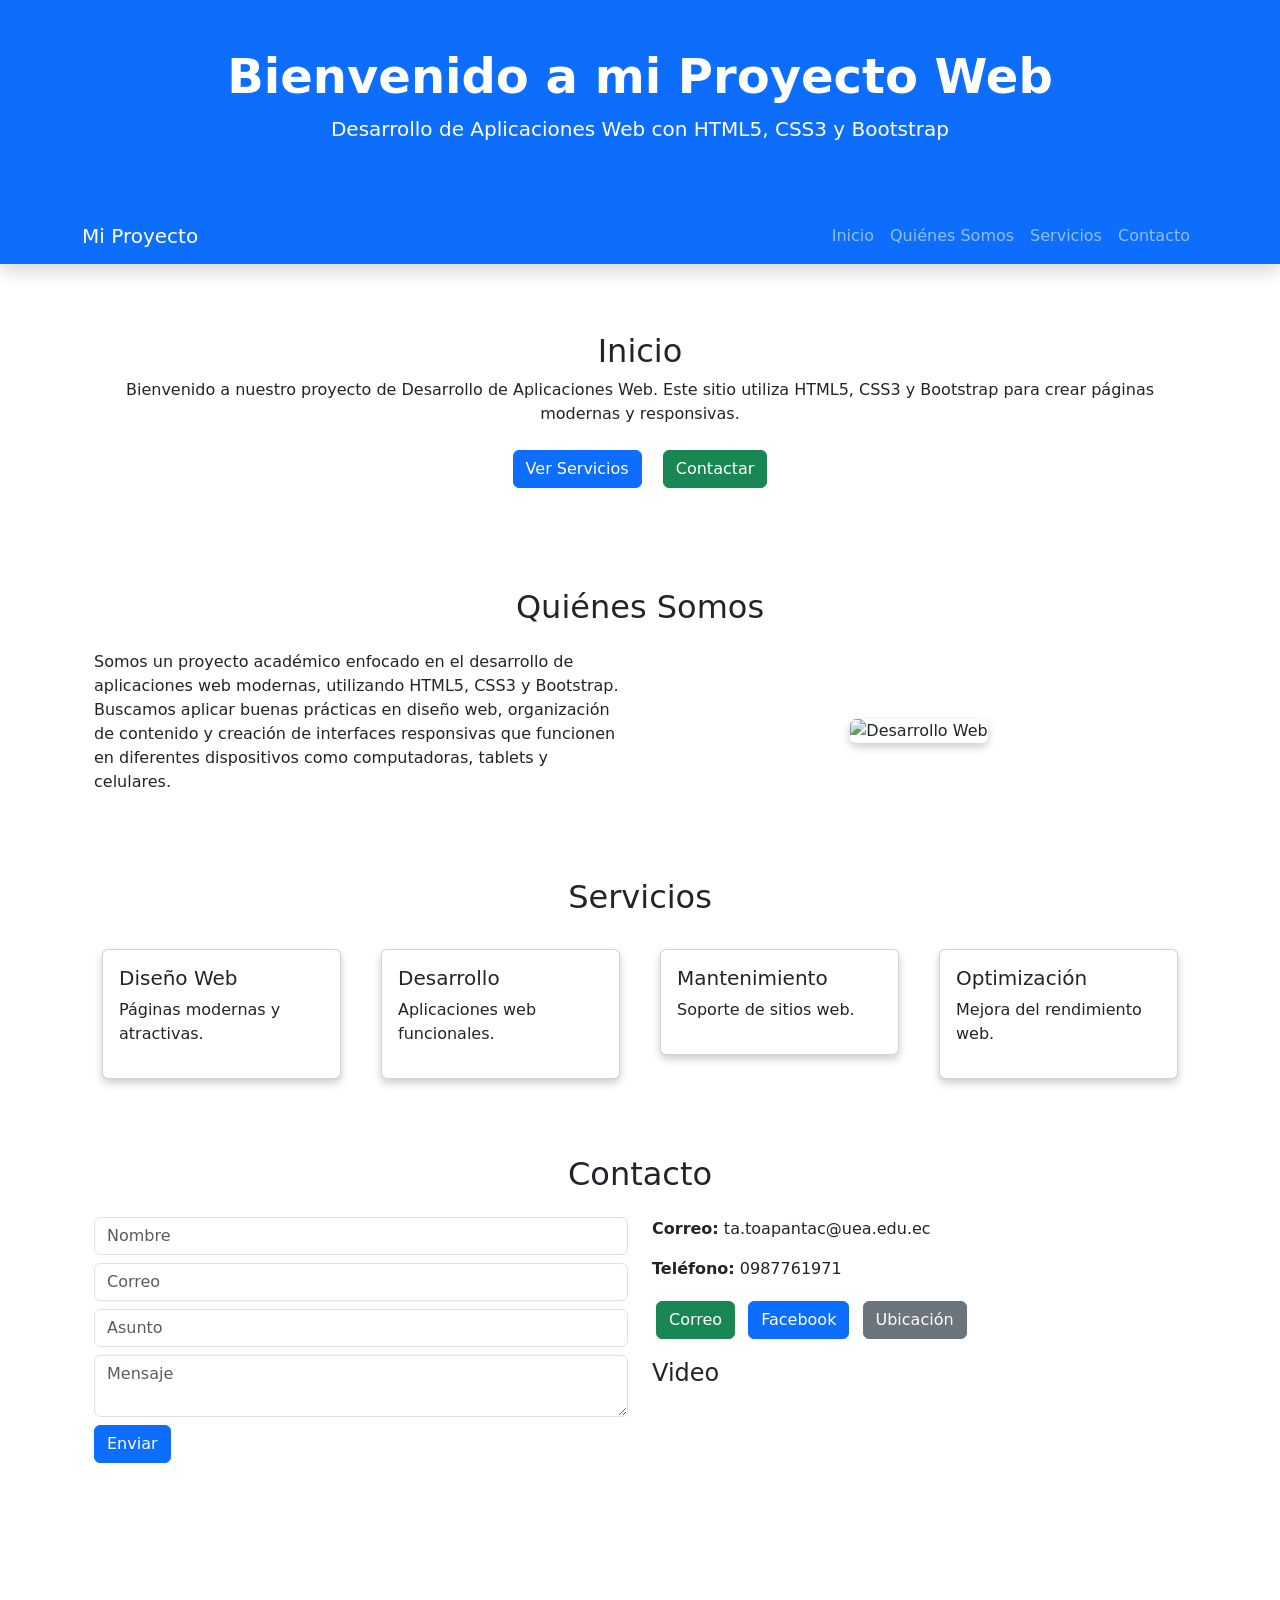
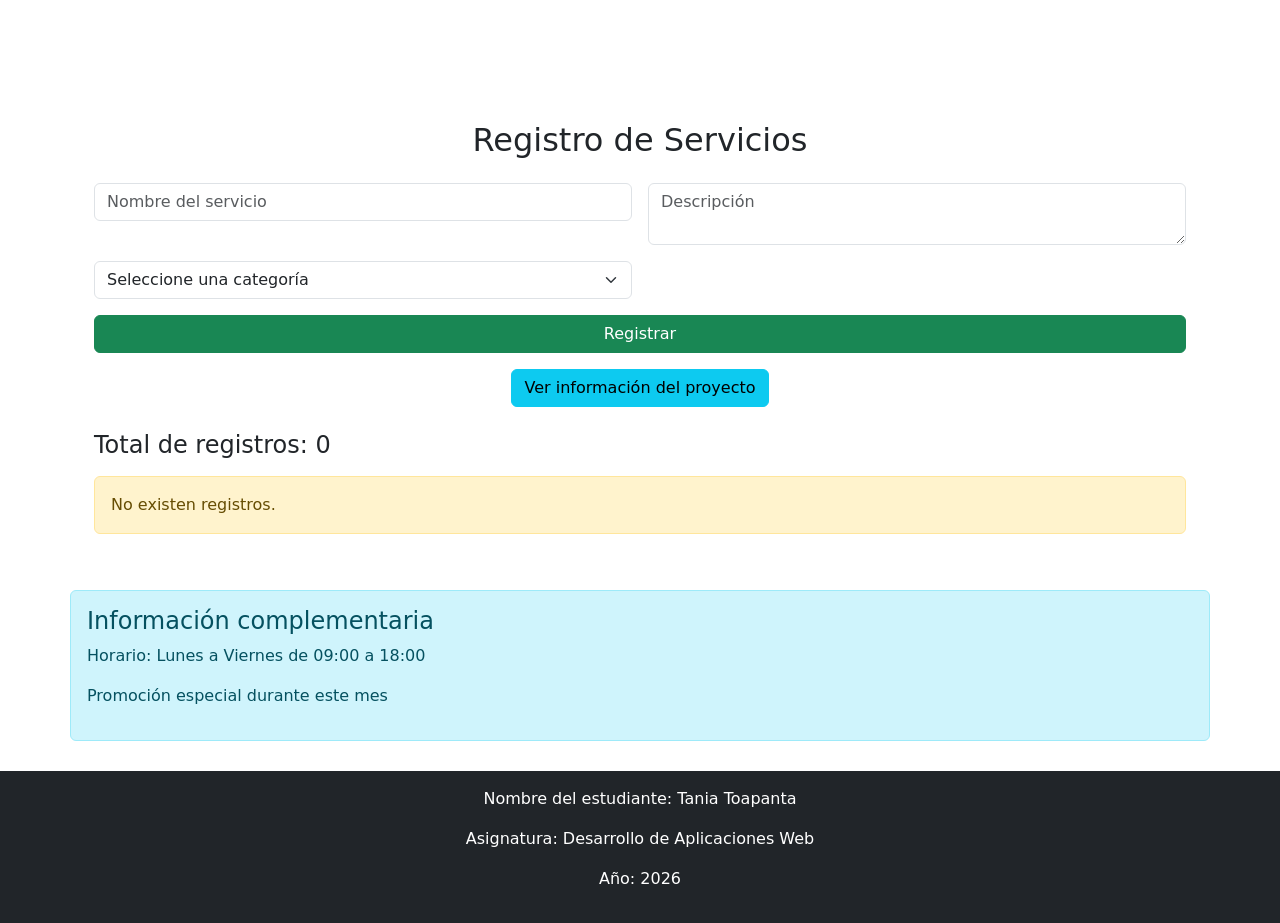
==== commit 4d58bebc: "Integramos un spinner Bootstrap para simular el proceso de registro" ====
--- a/index.html
+++ b/index.html
@@ -247,12 +247,31 @@
 
     </form>
 
-    <div id="mensaje" class="mt-3"></div>
-
-    <h4 class="mt-4">
-        Total de registros:
-        <span id="total">0</span>
-    </h4>
+<!-- BOTÓN PARA ABRIR EL MODAL -->
+<div class="text-center mt-3">
+    <button
+        type="button"
+        class="btn btn-info"
+        data-bs-toggle="modal"
+        data-bs-target="#modalInfo">
+        Ver información del proyecto
+    </button>
+</div>
+
+<div id="mensaje" class="mt-3"></div>
+
+<!-- SPINNER DE CARGA -->
+<div id="spinner" class="text-center mt-3" style="display: none;">
+    <div class="spinner-border text-primary" role="status">
+        <span class="visually-hidden">Cargando...</span>
+    </div>
+    <p class="mt-2">Procesando información...</p>
+</div>
+
+<h4 class="mt-4">
+    Total de registros:
+    <span id="total">0</span>
+</h4>
 
     <!-- CONTENIDO DINÁMICO GENERADO DESDE JAVASCRIPT -->
     <div id="listaServicios" class="mt-3"></div>
